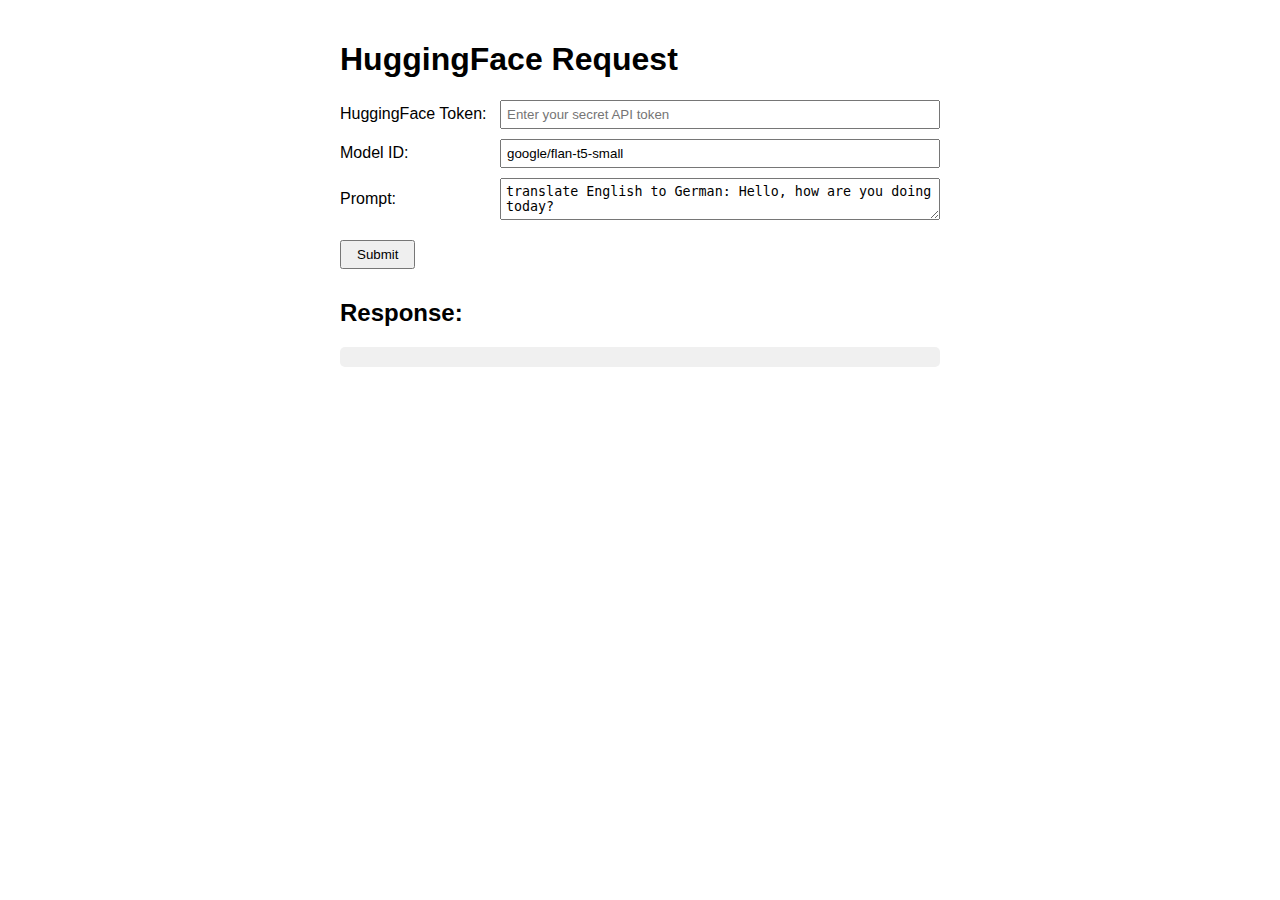
==== docs/index.html @ da4dffa7 "chore: rename folder" ====
<!DOCTYPE html>
<html lang="en">

<head>
    <meta charset="UTF-8">
    <meta name="viewport" content="width=device-width, initial-scale=1.0">
    <title>Hugging Face API Request</title>

    <link rel="stylesheet" href="styles.css">
    <script async src="main.js"></script>
</head>

<body>
    <h1>HuggingFace Request</h1>

    <form id="form">
        <div class="form-group">
            <label for="token">HuggingFace Token:</label>
            <input id="token" type="password" name="password"
                placeholder="Enter your secret API token" required>
        </div>
        <div class="form-group">
            <label for="modelId">Model ID:</label>
            <input type="text" id="modelId" placeholder="e.g. google/flan-t5-small"
                value="google/flan-t5-small" required>
        </div>
        <div class="form-group">
            <label for="prompt">Prompt:</label>
            <textarea id="prompt"
                placeholder="e.g. translate English to German: Hello, how are you doing today?"
                required>translate English to German: Hello, how are you doing today?</textarea>
        </div>

        <div>
            <button type="submit" id="requestButton">Submit</button>
        </div>
    </form>

    <h2>Response:</h2>
    <div id="response"></div>

</body>

</html>
---- docs/styles.css ----
body {
  font-family: Arial, sans-serif;
  max-width: 600px;
  margin: 0 auto;
  padding: 20px;
}

.form-group {
  display: flex;
  align-items: center;
  margin-bottom: 10px;
}

label {
  margin-right: 10px;
  width: 150px;
}

input {
  flex: 1;
  padding: 5px;
}

button {
  display: inline-block;
  padding: 5px 15px;
  margin: 10px auto;
  cursor: pointer;
}

#response {
  background-color: #f0f0f0;
  padding: 10px;
  border-radius: 5px;
}

textarea {
  flex: 1;
  padding: 5px;
  /* Padding for textarea */
  resize: vertical;
  /* Allow vertical resizing */
}
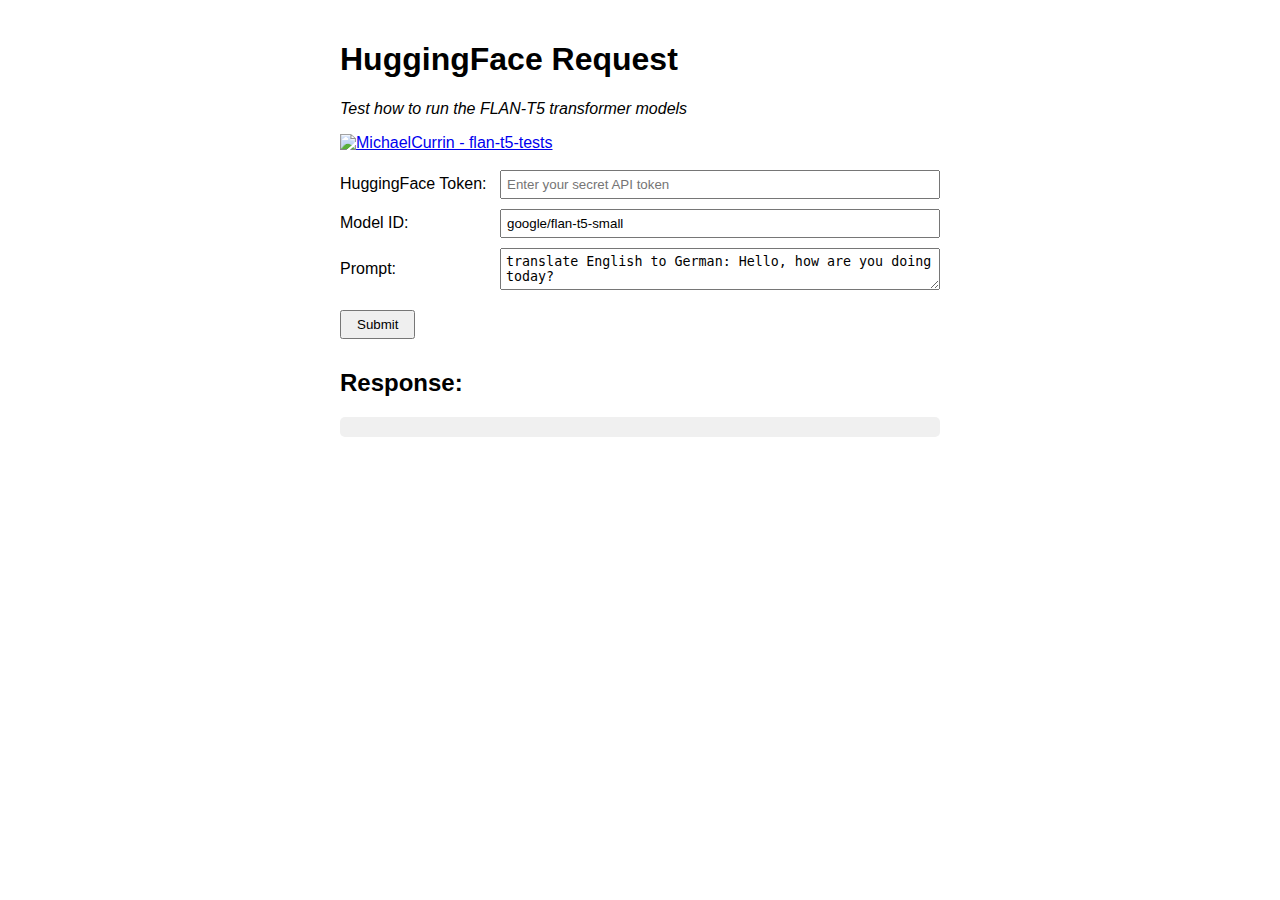
==== commit 5cd14fcf: "feat: update docs/index.html" ====
--- a/docs/index.html
+++ b/docs/index.html
@@ -12,6 +12,16 @@
 
 <body>
     <h1>HuggingFace Request</h1>
+
+    <p><i>Test how to run the FLAN-T5 transformer models</i></p>
+
+    <div>
+        <a href="https://github.com/MichaelCurrin/flan-t5-tests" title="Go to GitHub repo"><img
+                src="https://img.shields.io/static/v1?label=MichaelCurrin&message=flan-t5-tests&color=blue&logo=github"
+                alt="MichaelCurrin - flan-t5-tests"></a>
+    </div>
+
+    <br />
 
     <form id="form">
         <div class="form-group">
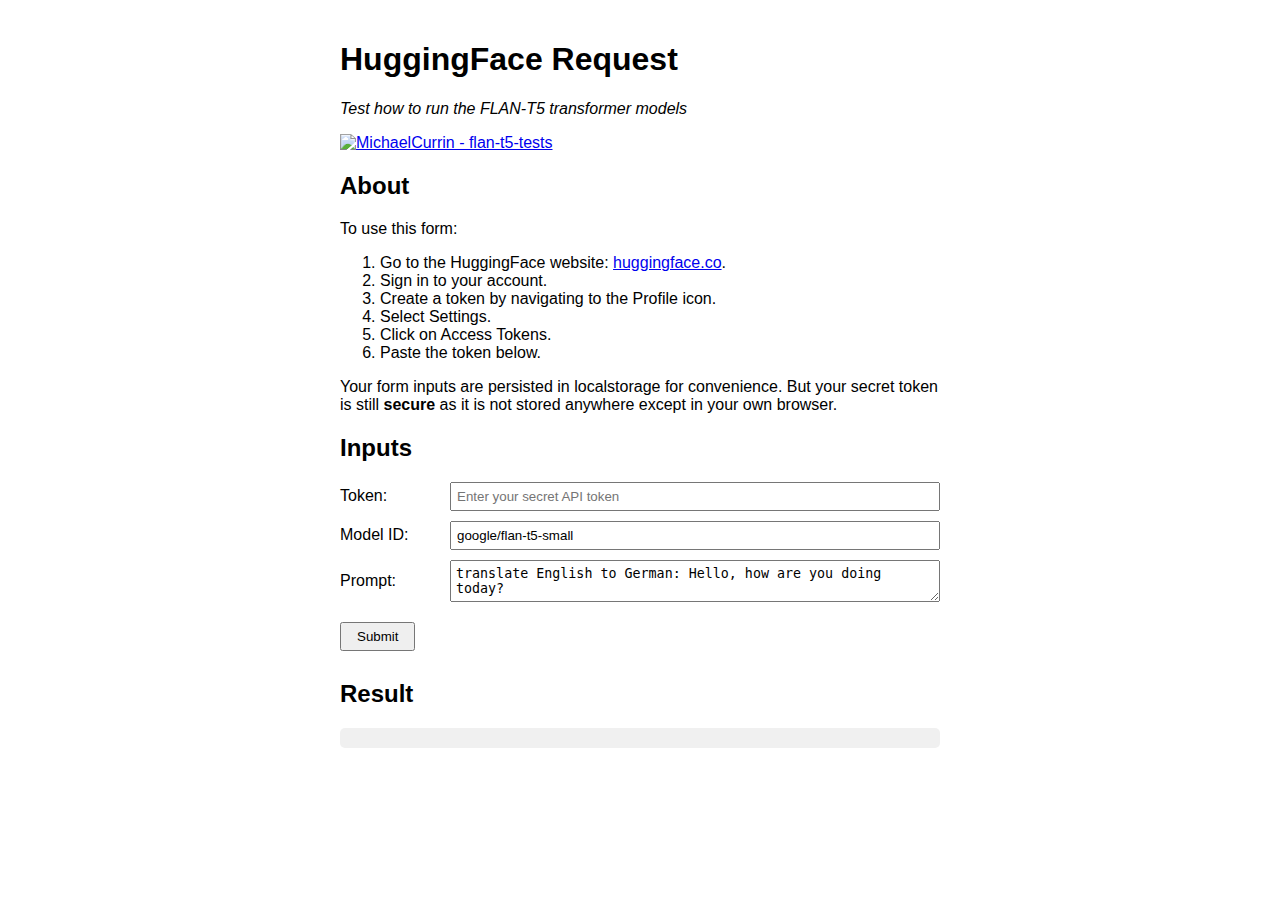
==== commit dd48525f: "feat: update page" ====
--- a/docs/index.html
+++ b/docs/index.html
@@ -7,7 +7,7 @@
     <title>Hugging Face API Request</title>
 
     <link rel="stylesheet" href="styles.css">
-    <script async src="main.js"></script>
+    <script defer src="main.js"></script>
 </head>
 
 <body>
@@ -21,11 +21,30 @@
                 alt="MichaelCurrin - flan-t5-tests"></a>
     </div>
 
-    <br />
+    <h2>About</h2>
+    <p>
+        To use this form:
+    </p>
+
+    <ol>
+        <li>Go to the HuggingFace website: <a href="https://huggingface.co/">huggingface.co</a>.
+        </li>
+        <li>Sign in to your account.</li>
+        <li>Create a token by navigating to the Profile icon.</li>
+        <li>Select Settings.</li>
+        <li>Click on Access Tokens.</li>
+        <li>Paste the token below.</li>
+    </ol>
+    <p>
+        Your form inputs are persisted in localstorage for convenience. But your secret token is
+        still <b>secure</b> as it is not stored anywhere except in your own browser.
+    </p>
+
+    <h2>Inputs</h2>
 
     <form id="form">
         <div class="form-group">
-            <label for="token">HuggingFace Token:</label>
+            <label for="token">Token:</label>
             <input id="token" type="password" name="password"
                 placeholder="Enter your secret API token" required>
         </div>
@@ -46,7 +65,7 @@
         </div>
     </form>
 
-    <h2>Response:</h2>
+    <h2>Result</h2>
     <div id="response"></div>
 
 </body>
--- a/docs/styles.css
+++ b/docs/styles.css
@@ -13,12 +13,18 @@
 
 label {
   margin-right: 10px;
-  width: 150px;
+  width: 100px;
 }
 
 input {
   flex: 1;
   padding: 5px;
+}
+
+textarea {
+  flex: 1;
+  padding: 5px;
+  resize: vertical;
 }
 
 button {
@@ -28,16 +34,10 @@
   cursor: pointer;
 }
 
+
+
 #response {
   background-color: #f0f0f0;
   padding: 10px;
   border-radius: 5px;
 }
-
-textarea {
-  flex: 1;
-  padding: 5px;
-  /* Padding for textarea */
-  resize: vertical;
-  /* Allow vertical resizing */
-}
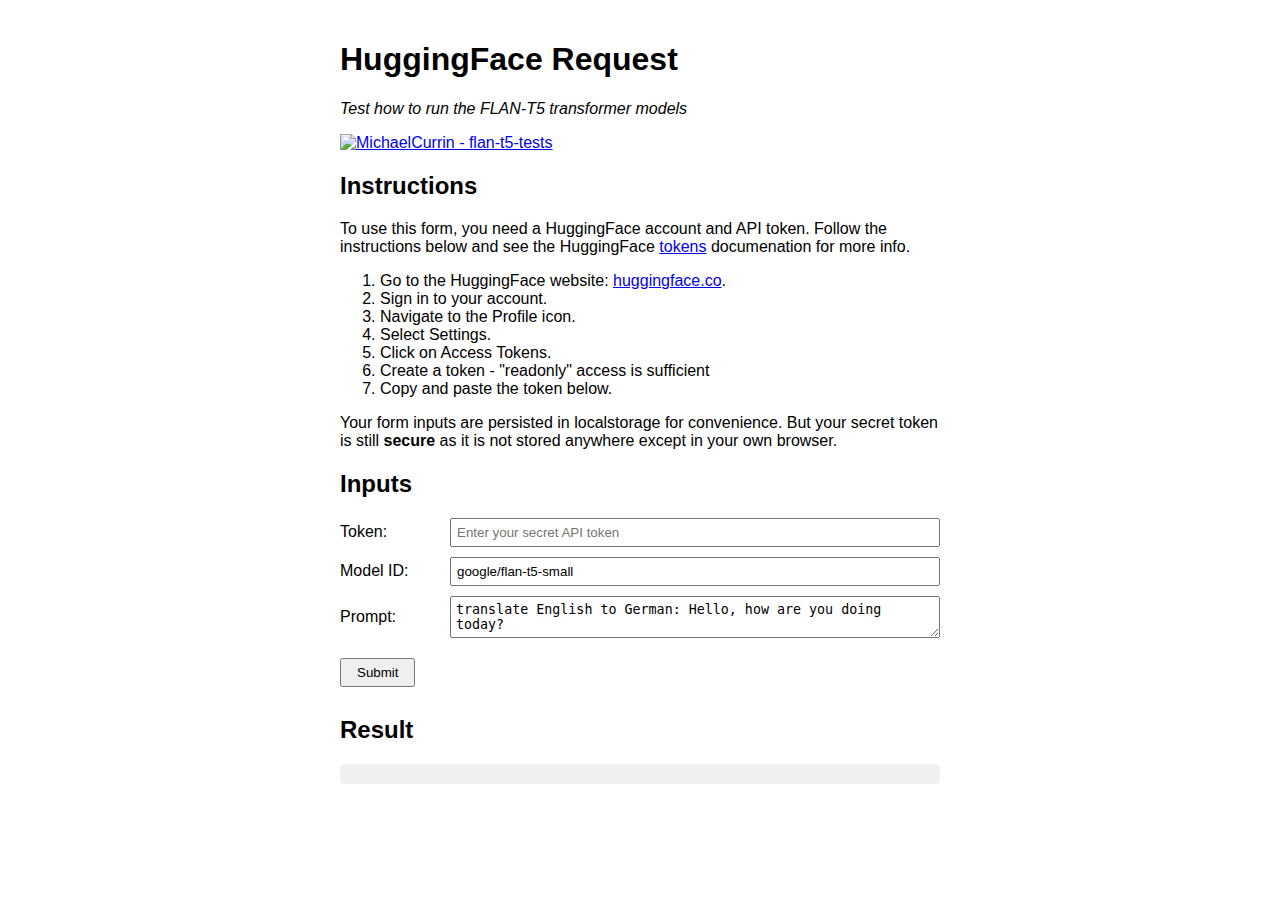
==== commit 9126e6b5: "feat: update page" ====
--- a/docs/index.html
+++ b/docs/index.html
@@ -21,19 +21,21 @@
                 alt="MichaelCurrin - flan-t5-tests"></a>
     </div>
 
-    <h2>About</h2>
+    <h2>Instructions</h2>
     <p>
-        To use this form:
-    </p>
+        To use this form, you need a HuggingFace account and API token. Follow the instructions
+        below and see the HuggingFace <a href="https://huggingface.co/docs/hub/security-tokens
+">tokens</a> documenation for more info.</p>
 
     <ol>
         <li>Go to the HuggingFace website: <a href="https://huggingface.co/">huggingface.co</a>.
         </li>
         <li>Sign in to your account.</li>
-        <li>Create a token by navigating to the Profile icon.</li>
+        <li>Navigate to the Profile icon.</li>
         <li>Select Settings.</li>
         <li>Click on Access Tokens.</li>
-        <li>Paste the token below.</li>
+        <li>Create a token - "readonly" access is sufficient</li>
+        <li>Copy and paste the token below.</li>
     </ol>
     <p>
         Your form inputs are persisted in localstorage for convenience. But your secret token is
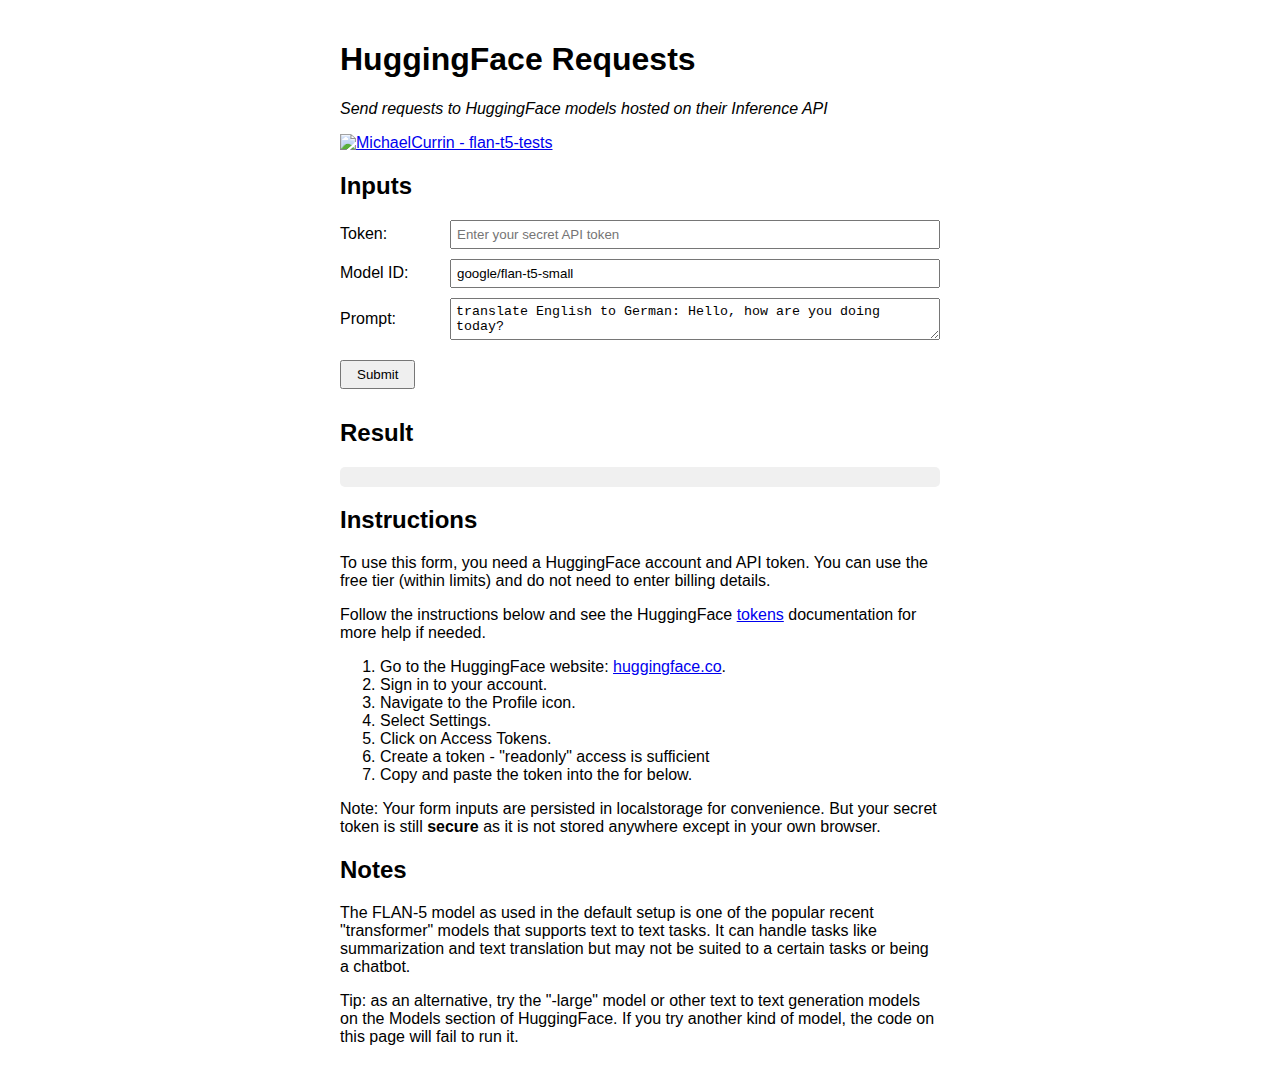
==== commit 8c65d9c0: "update page" ====
--- a/docs/index.html
+++ b/docs/index.html
@@ -1,46 +1,28 @@
-<!DOCTYPE html>
+<!doctype html>
 <html lang="en">
 
 <head>
-    <meta charset="UTF-8">
-    <meta name="viewport" content="width=device-width, initial-scale=1.0">
-    <title>Hugging Face API Request</title>
+    <meta charset="UTF-8" />
+    <meta name="viewport" content="width=device-width, initial-scale=1.0" />
+    <title>HuggingFace Requests</title>
 
-    <link rel="stylesheet" href="styles.css">
+    <link rel="stylesheet" href="styles.css" />
     <script defer src="main.js"></script>
 </head>
 
 <body>
-    <h1>HuggingFace Request</h1>
+    <h1>HuggingFace Requests</h1>
 
-    <p><i>Test how to run the FLAN-T5 transformer models</i></p>
+    <p>
+        <i>Send requests to HuggingFace models hosted on their Inference
+            API</i>
+    </p>
 
     <div>
         <a href="https://github.com/MichaelCurrin/flan-t5-tests" title="Go to GitHub repo"><img
                 src="https://img.shields.io/static/v1?label=MichaelCurrin&message=flan-t5-tests&color=blue&logo=github"
-                alt="MichaelCurrin - flan-t5-tests"></a>
+                alt="MichaelCurrin - flan-t5-tests" /></a>
     </div>
-
-    <h2>Instructions</h2>
-    <p>
-        To use this form, you need a HuggingFace account and API token. Follow the instructions
-        below and see the HuggingFace <a href="https://huggingface.co/docs/hub/security-tokens
-">tokens</a> documenation for more info.</p>
-
-    <ol>
-        <li>Go to the HuggingFace website: <a href="https://huggingface.co/">huggingface.co</a>.
-        </li>
-        <li>Sign in to your account.</li>
-        <li>Navigate to the Profile icon.</li>
-        <li>Select Settings.</li>
-        <li>Click on Access Tokens.</li>
-        <li>Create a token - "readonly" access is sufficient</li>
-        <li>Copy and paste the token below.</li>
-    </ol>
-    <p>
-        Your form inputs are persisted in localstorage for convenience. But your secret token is
-        still <b>secure</b> as it is not stored anywhere except in your own browser.
-    </p>
 
     <h2>Inputs</h2>
 
@@ -48,18 +30,19 @@
         <div class="form-group">
             <label for="token">Token:</label>
             <input id="token" type="password" name="password"
-                placeholder="Enter your secret API token" required>
+                placeholder="Enter your secret API token" required />
         </div>
         <div class="form-group">
             <label for="modelId">Model ID:</label>
             <input type="text" id="modelId" placeholder="e.g. google/flan-t5-small"
-                value="google/flan-t5-small" required>
+                value="google/flan-t5-small" required />
         </div>
         <div class="form-group">
             <label for="prompt">Prompt:</label>
             <textarea id="prompt"
                 placeholder="e.g. translate English to German: Hello, how are you doing today?"
-                required>translate English to German: Hello, how are you doing today?</textarea>
+                required>
+translate English to German: Hello, how are you doing today?</textarea>
         </div>
 
         <div>
@@ -70,6 +53,49 @@
     <h2>Result</h2>
     <div id="response"></div>
 
+    <h2>Instructions</h2>
+    <p>
+        To use this form, you need a HuggingFace account and API token. You
+        can use the free tier (within limits) and do not need to enter
+        billing details.
+    </p>
+    <p>
+        Follow the instructions below and see the HuggingFace
+        <a href="https://huggingface.co/docs/hub/security-tokens
+">tokens</a>
+        documentation for more help if needed.
+    </p>
+
+    <ol>
+        <li>
+            Go to the HuggingFace website:
+            <a href="https://huggingface.co/">huggingface.co</a>.
+        </li>
+        <li>Sign in to your account.</li>
+        <li>Navigate to the Profile icon.</li>
+        <li>Select Settings.</li>
+        <li>Click on Access Tokens.</li>
+        <li>Create a token - "readonly" access is sufficient</li>
+        <li>Copy and paste the token into the for below.</li>
+    </ol>
+    <p>
+        Note: Your form inputs are persisted in localstorage for
+        convenience. But your secret token is still <b>secure</b> as it is
+        not stored anywhere except in your own browser.
+    </p>
+
+    <h2>Notes</h2>
+    <p>
+        The FLAN-5 model as used in the default setup is one of the popular
+        recent "transformer" models that supports text to text tasks. It can
+        handle tasks like summarization and text translation but may not be
+        suited to a certain tasks or being a chatbot.
+    </p>
+    <p>
+        Tip: as an alternative, try the "-large" model or other text to text
+        generation models on the Models section of HuggingFace. If you try
+        another kind of model, the code on this page will fail to run it.
+    </p>
 </body>
 
 </html>
--- a/docs/styles.css
+++ b/docs/styles.css
@@ -34,8 +34,6 @@
   cursor: pointer;
 }
 
-
-
 #response {
   background-color: #f0f0f0;
   padding: 10px;
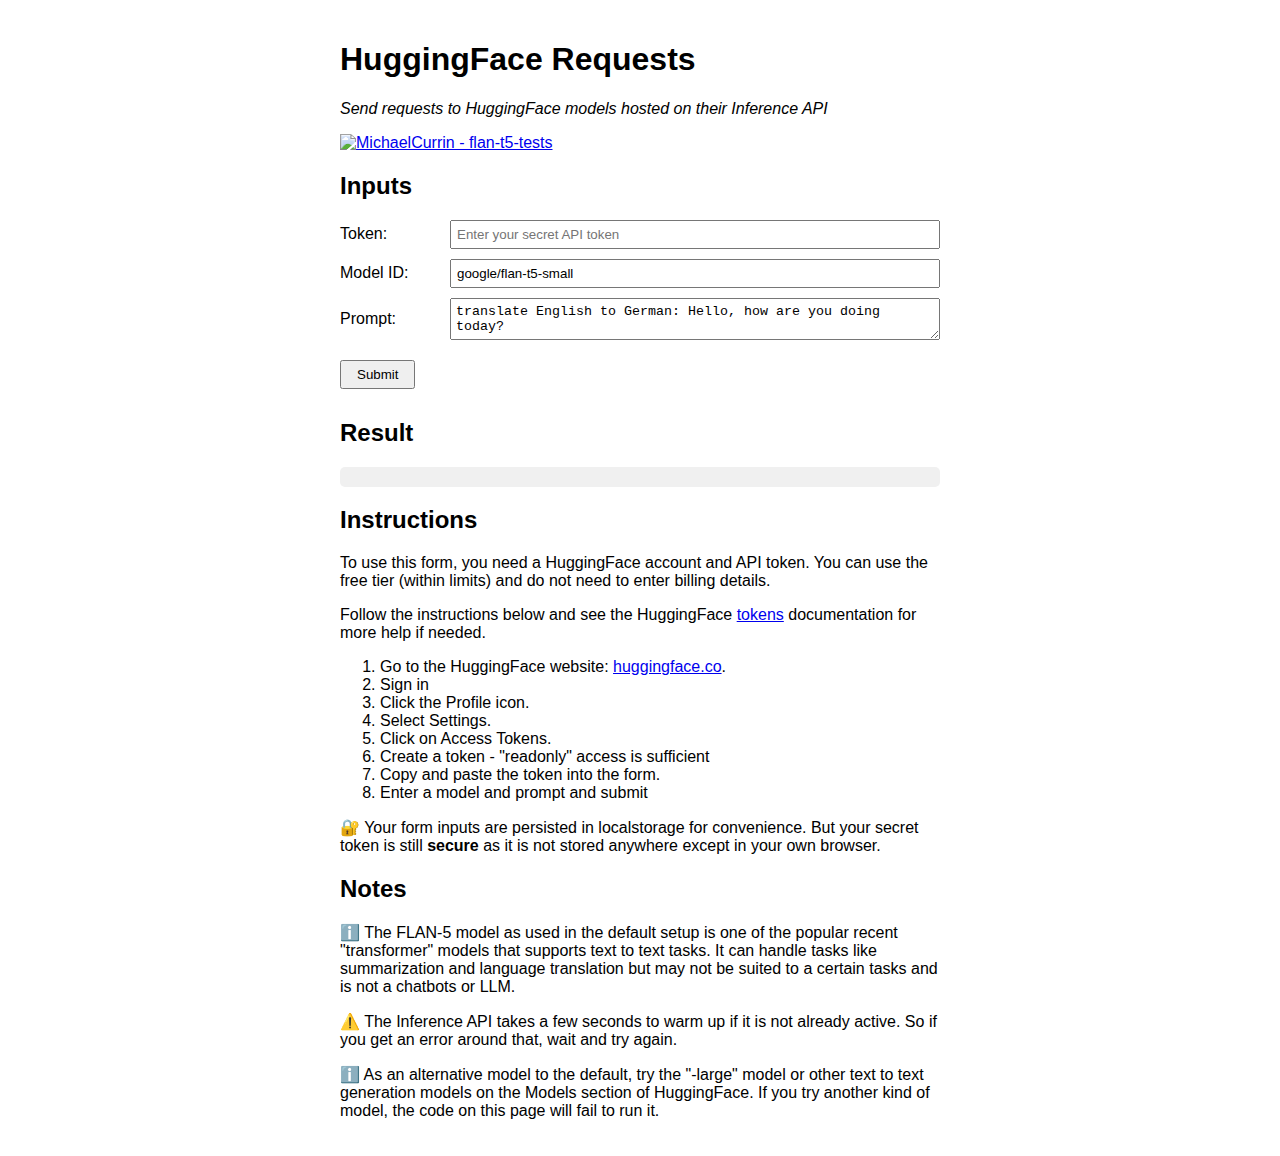
==== commit 3cb293fb: "Update index.html" ====
--- a/docs/index.html
+++ b/docs/index.html
@@ -71,28 +71,31 @@
             Go to the HuggingFace website:
             <a href="https://huggingface.co/">huggingface.co</a>.
         </li>
-        <li>Sign in to your account.</li>
-        <li>Navigate to the Profile icon.</li>
+        <li>Sign in</li>
+        <li>Click the Profile icon.</li>
         <li>Select Settings.</li>
         <li>Click on Access Tokens.</li>
         <li>Create a token - "readonly" access is sufficient</li>
-        <li>Copy and paste the token into the for below.</li>
+        <li>Copy and paste the token into the form.</li>
+        <li>Enter a model and prompt and submit</li>
     </ol>
     <p>
-        Note: Your form inputs are persisted in localstorage for
+        🔐 Your form inputs are persisted in localstorage for
         convenience. But your secret token is still <b>secure</b> as it is
         not stored anywhere except in your own browser.
     </p>
 
     <h2>Notes</h2>
     <p>
-        The FLAN-5 model as used in the default setup is one of the popular
+        ℹ️ The FLAN-5 model as used in the default setup is one of the popular
         recent "transformer" models that supports text to text tasks. It can
-        handle tasks like summarization and text translation but may not be
-        suited to a certain tasks or being a chatbot.
+        handle tasks like summarization and language translation but may not be
+        suited to a certain tasks and is not a chatbots or LLM.
     </p>
+    <p>⚠️ The Inference API takes a few seconds to warm up if it is not already active. So if you get an error
+    around that, wait and try again.</p>
     <p>
-        Tip: as an alternative, try the "-large" model or other text to text
+        ℹ️ As an alternative model to the default, try the "-large" model or other text to text
         generation models on the Models section of HuggingFace. If you try
         another kind of model, the code on this page will fail to run it.
     </p>
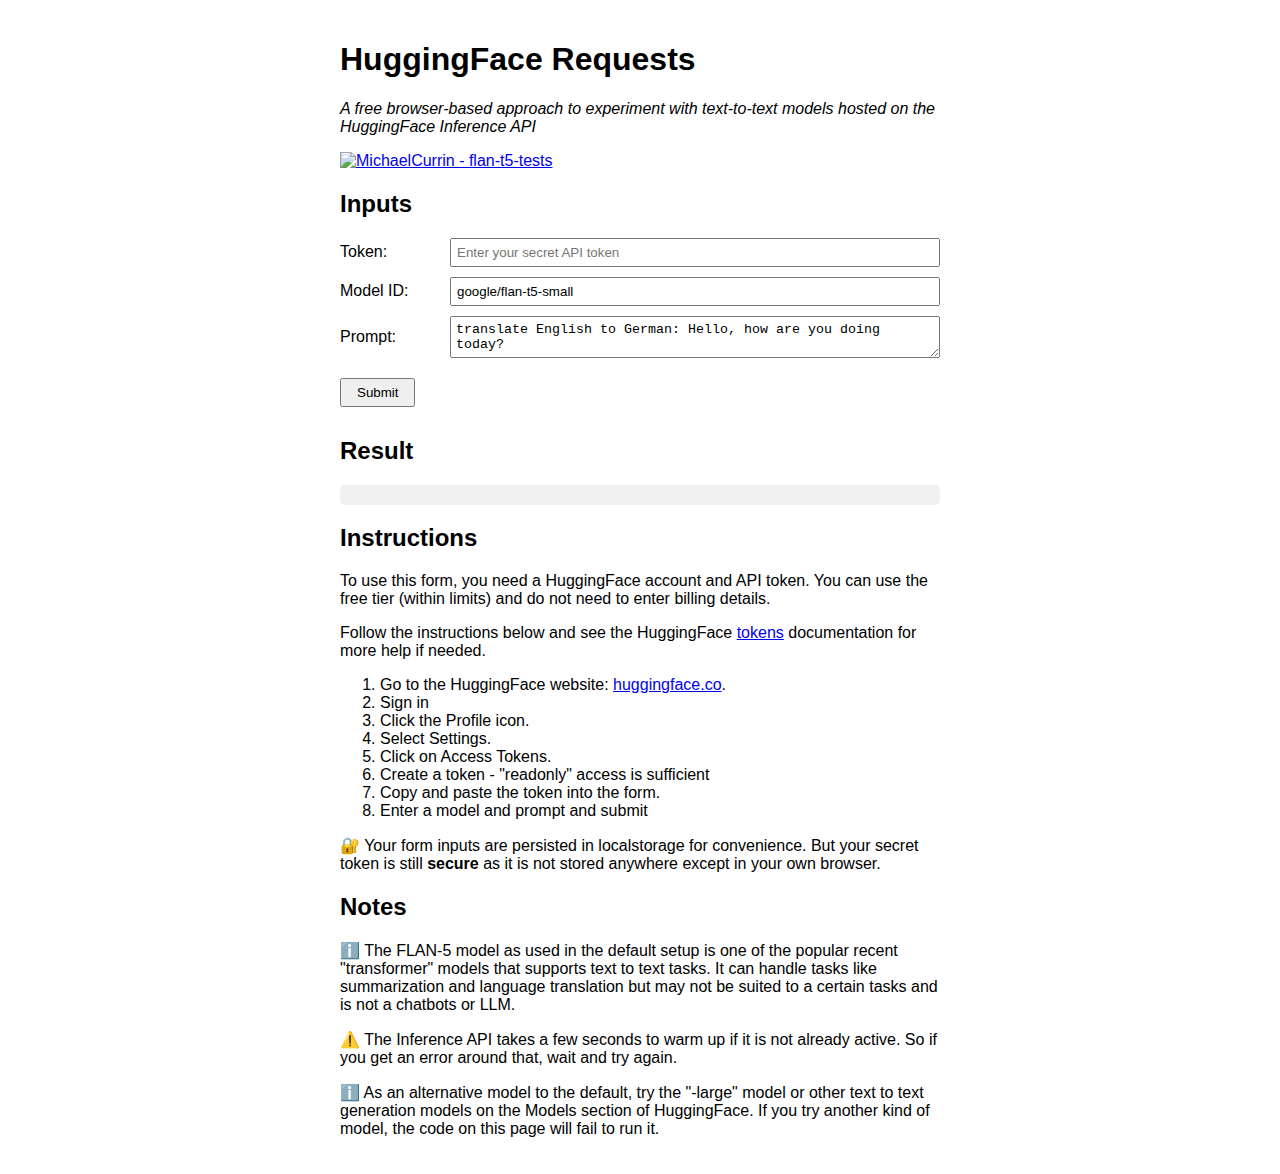
==== commit c776b50e: "Update index.html" ====
--- a/docs/index.html
+++ b/docs/index.html
@@ -14,7 +14,7 @@
     <h1>HuggingFace Requests</h1>
 
     <p>
-        <i>Send requests to HuggingFace models hosted on their Inference
+        <i>A free browser-based approach to experiment with text-to-text models hosted on the HuggingFace Inference
             API</i>
     </p>
 
